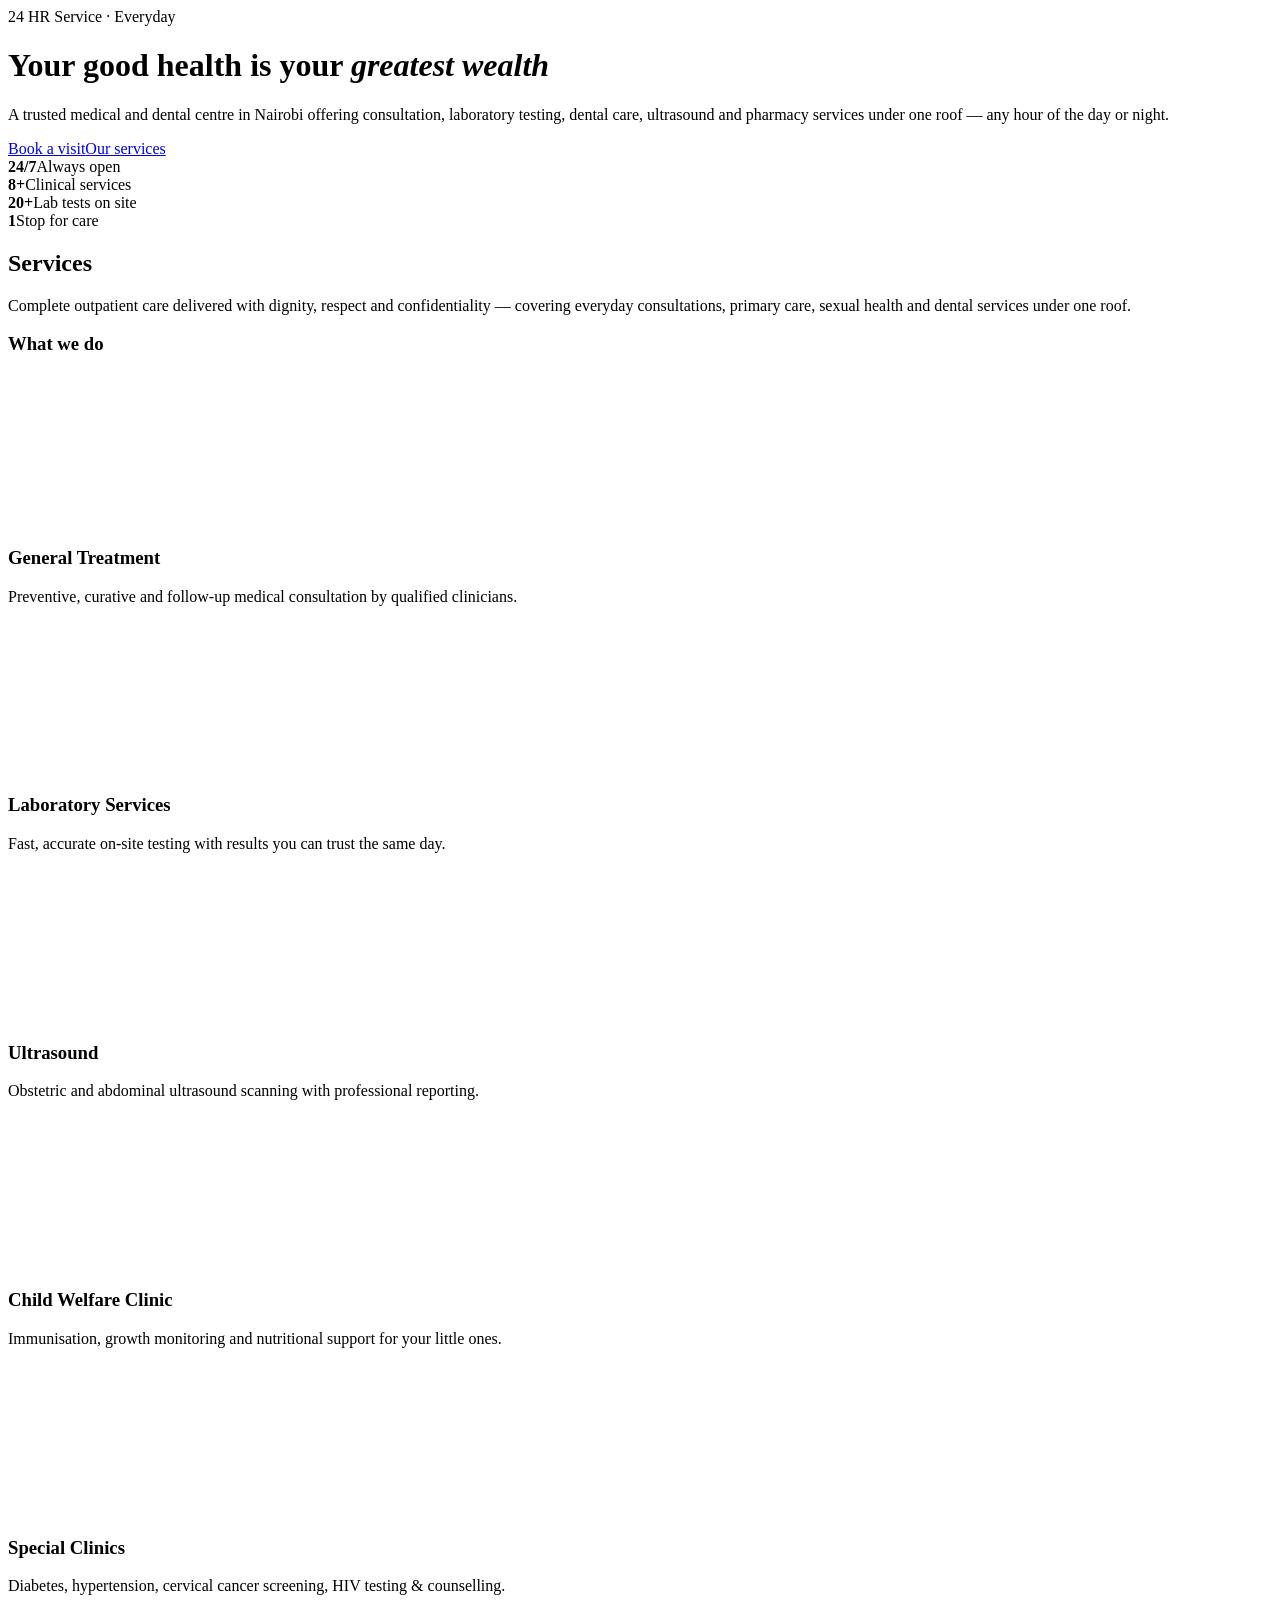
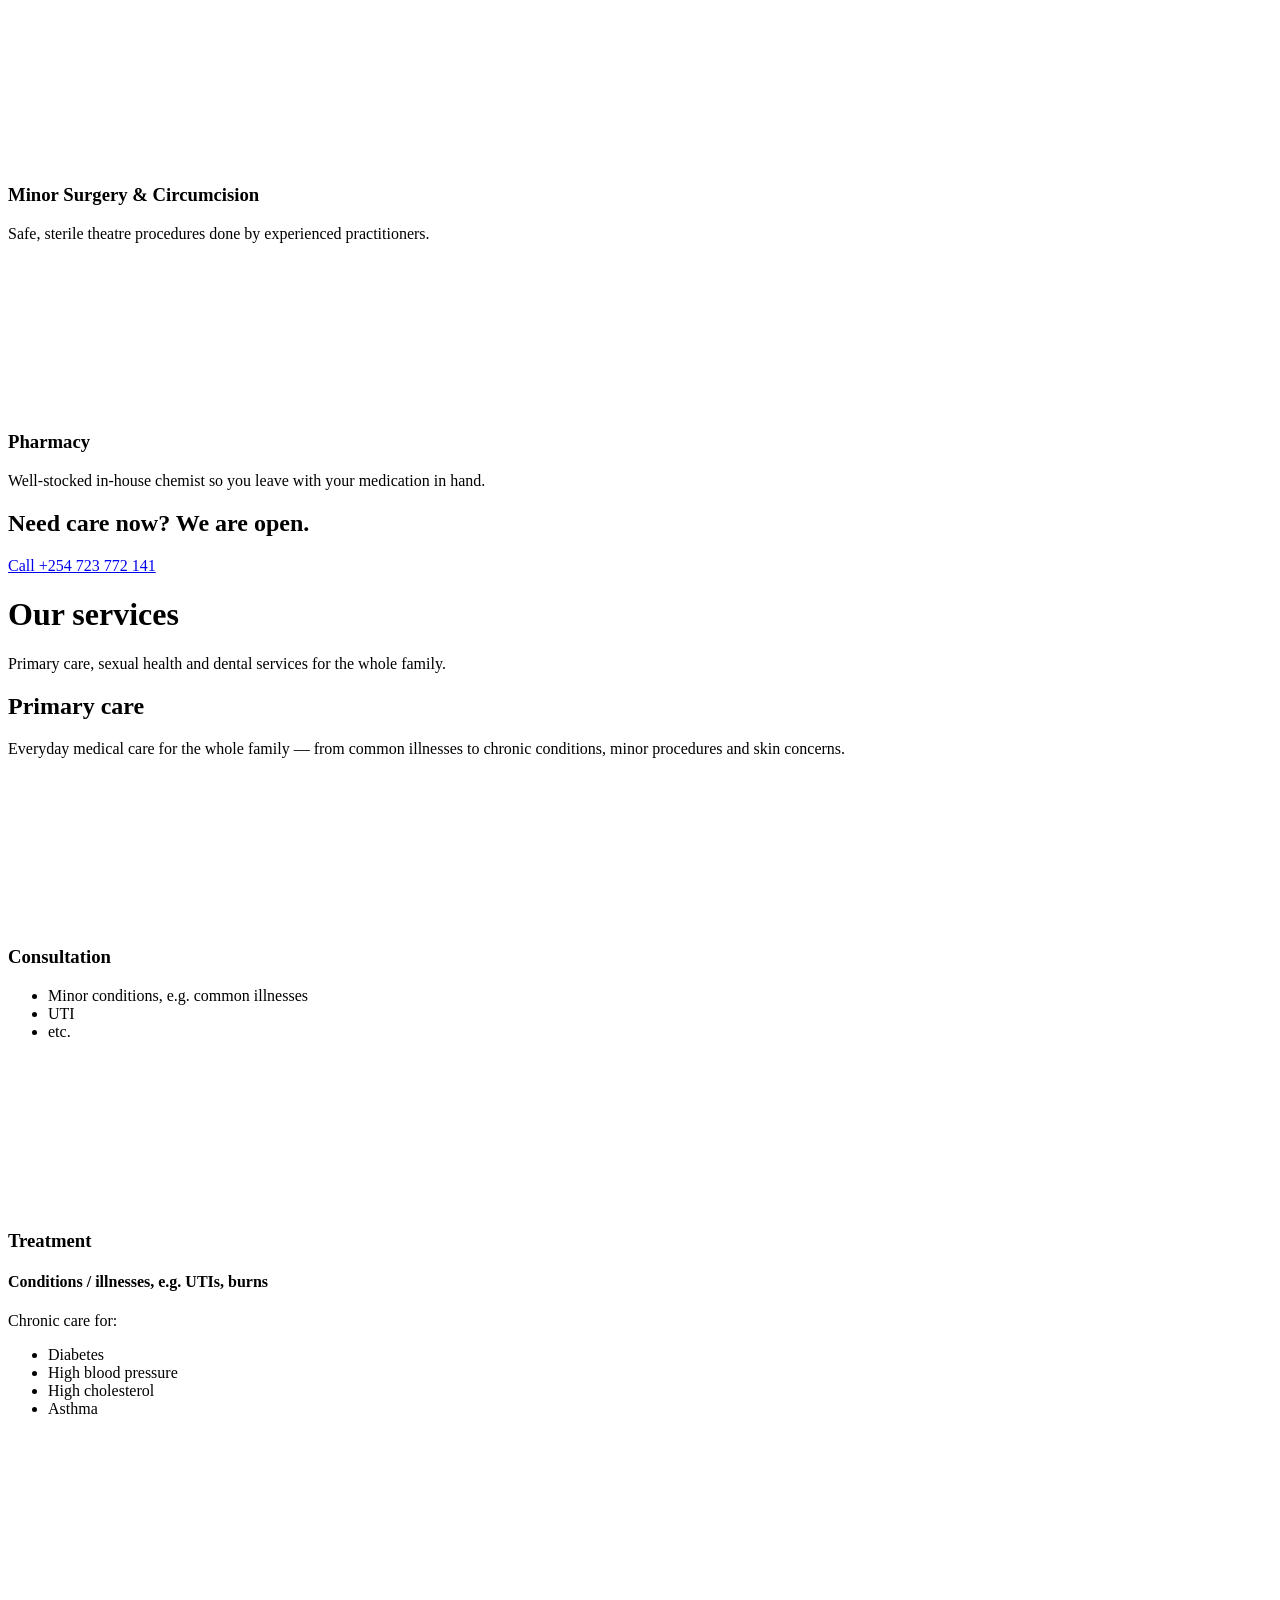
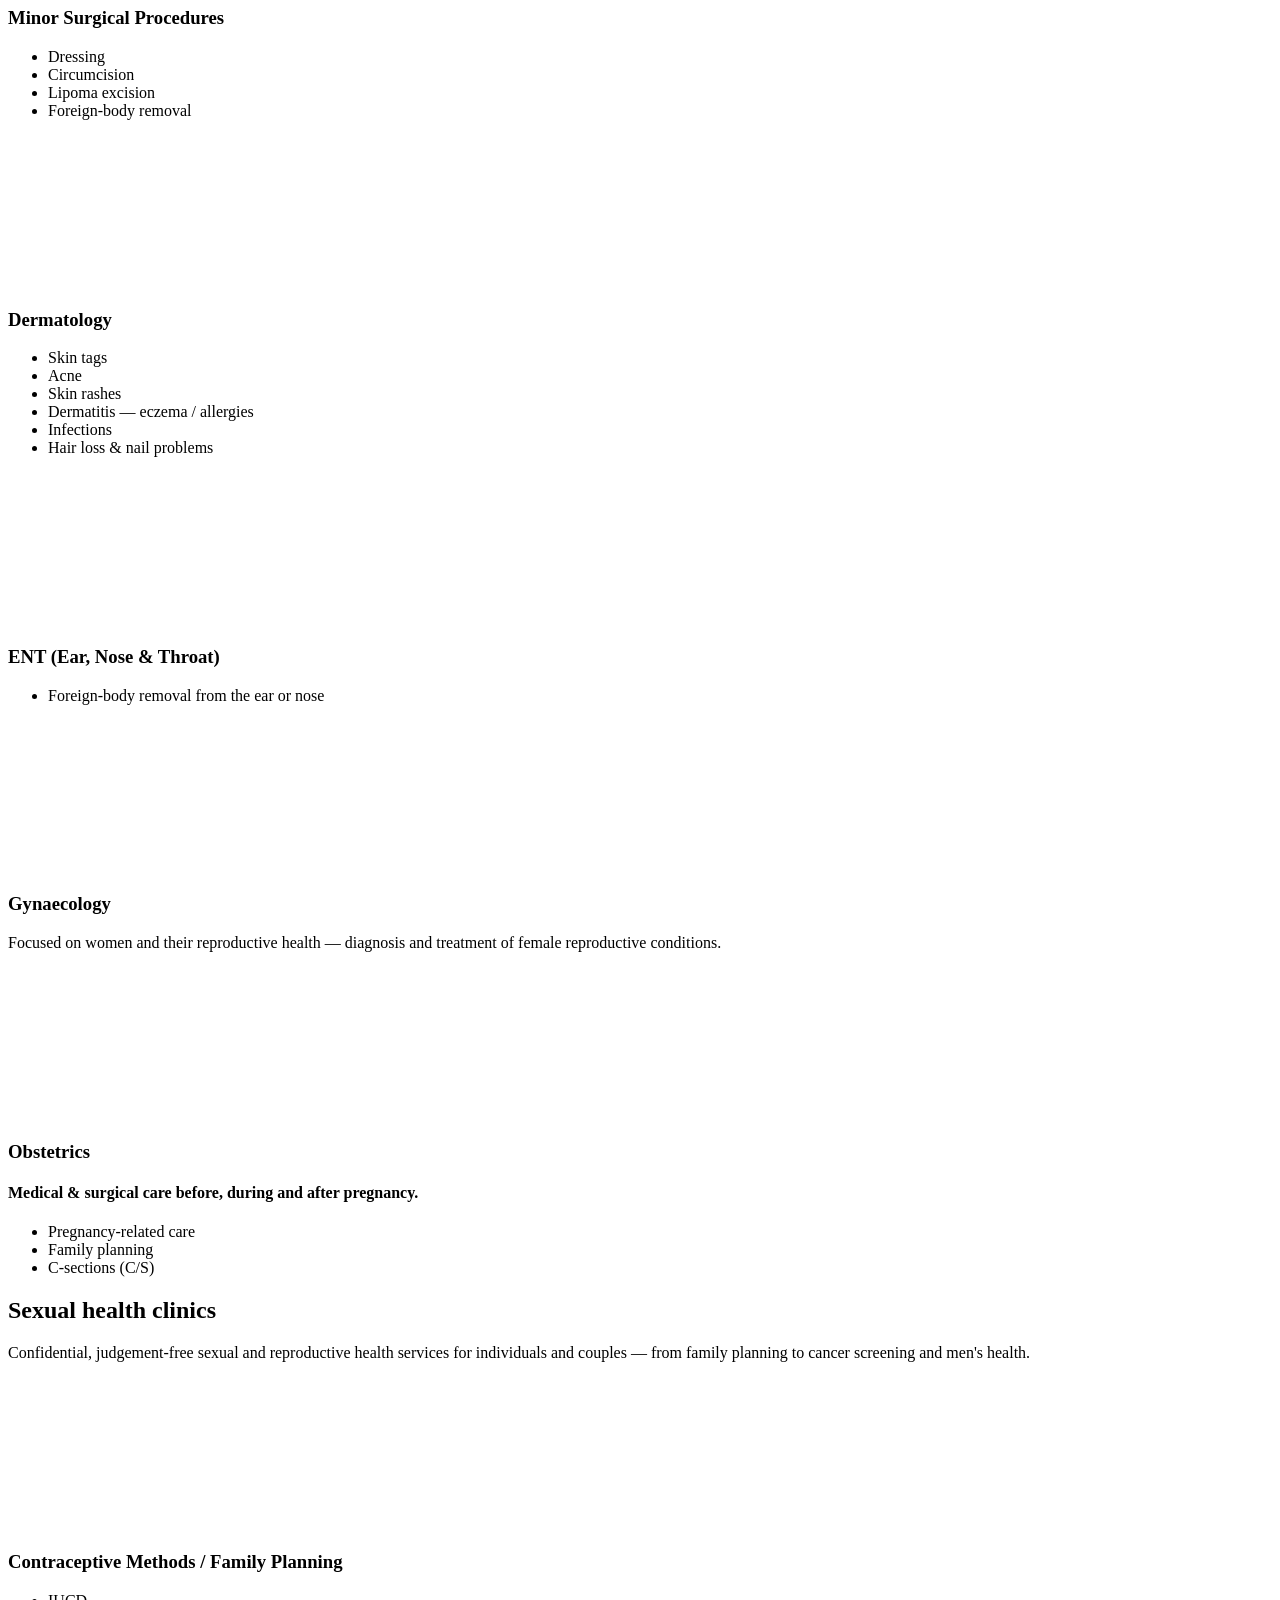
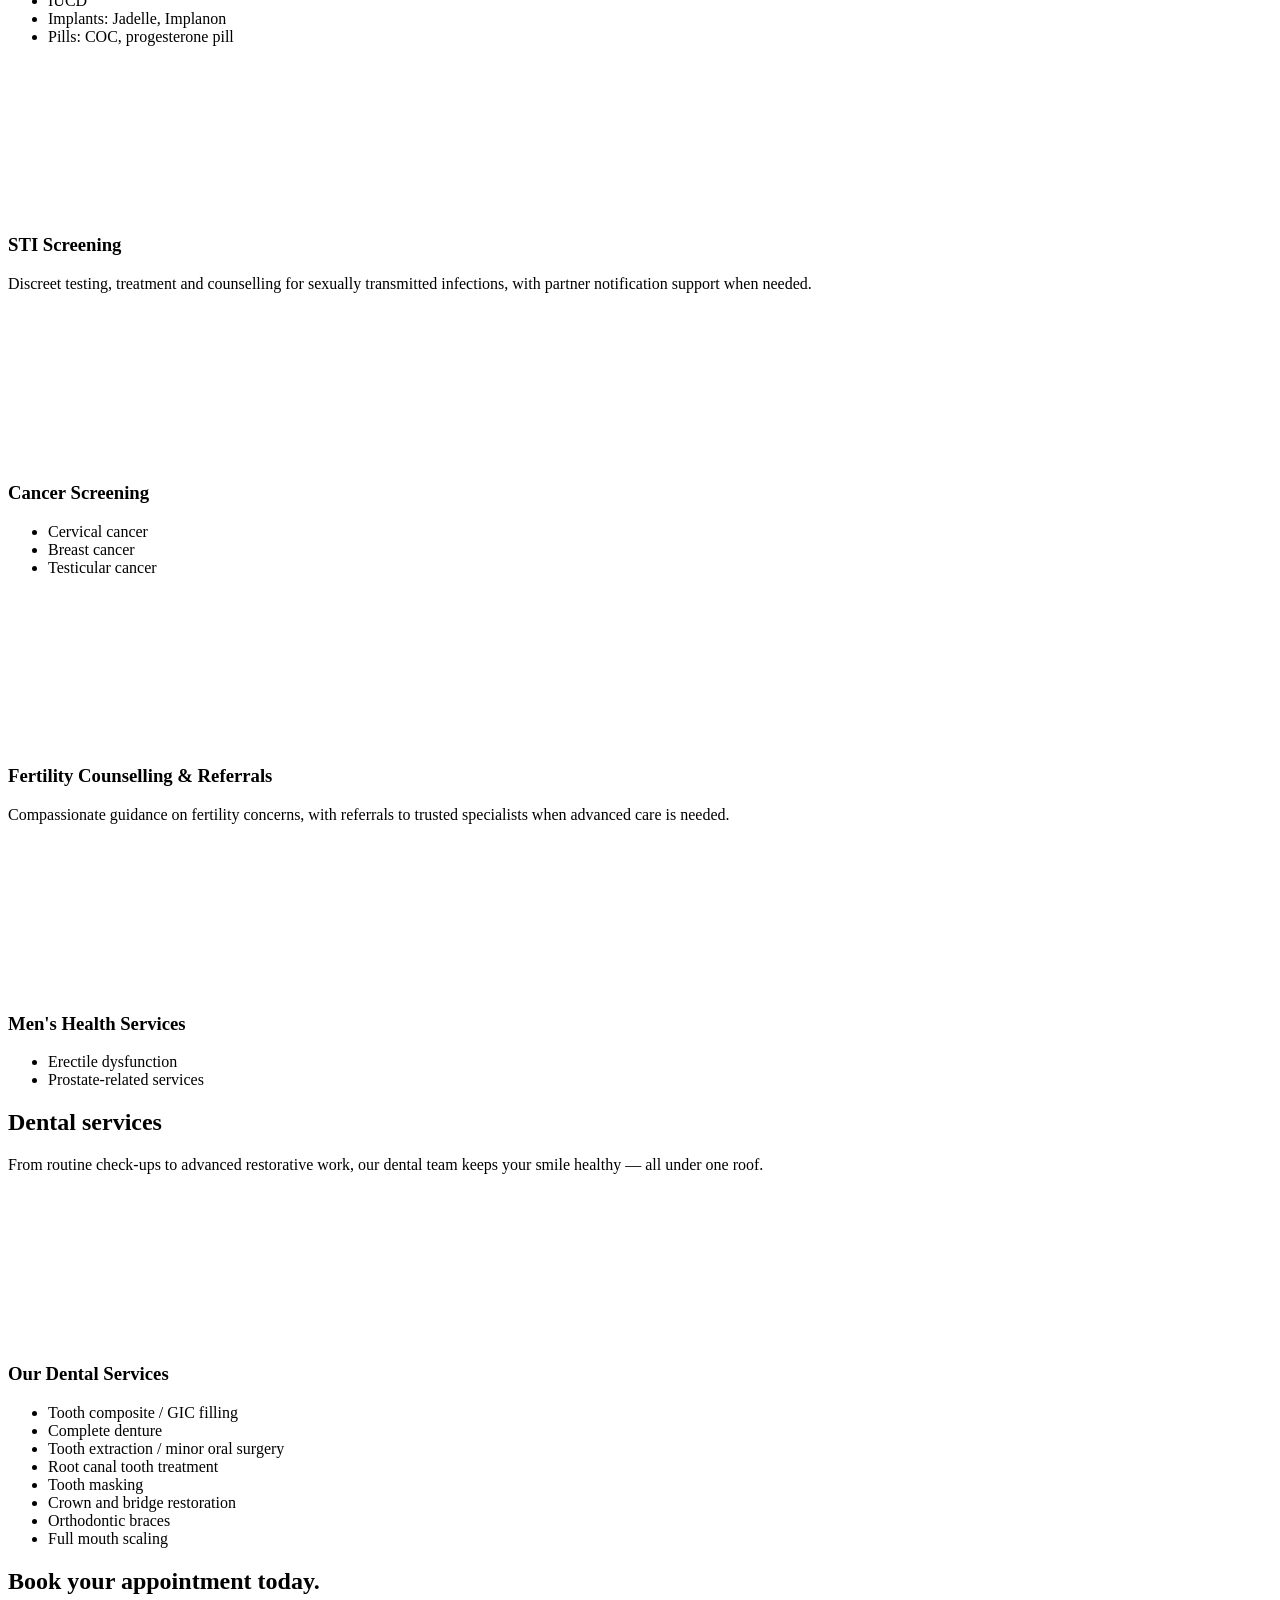
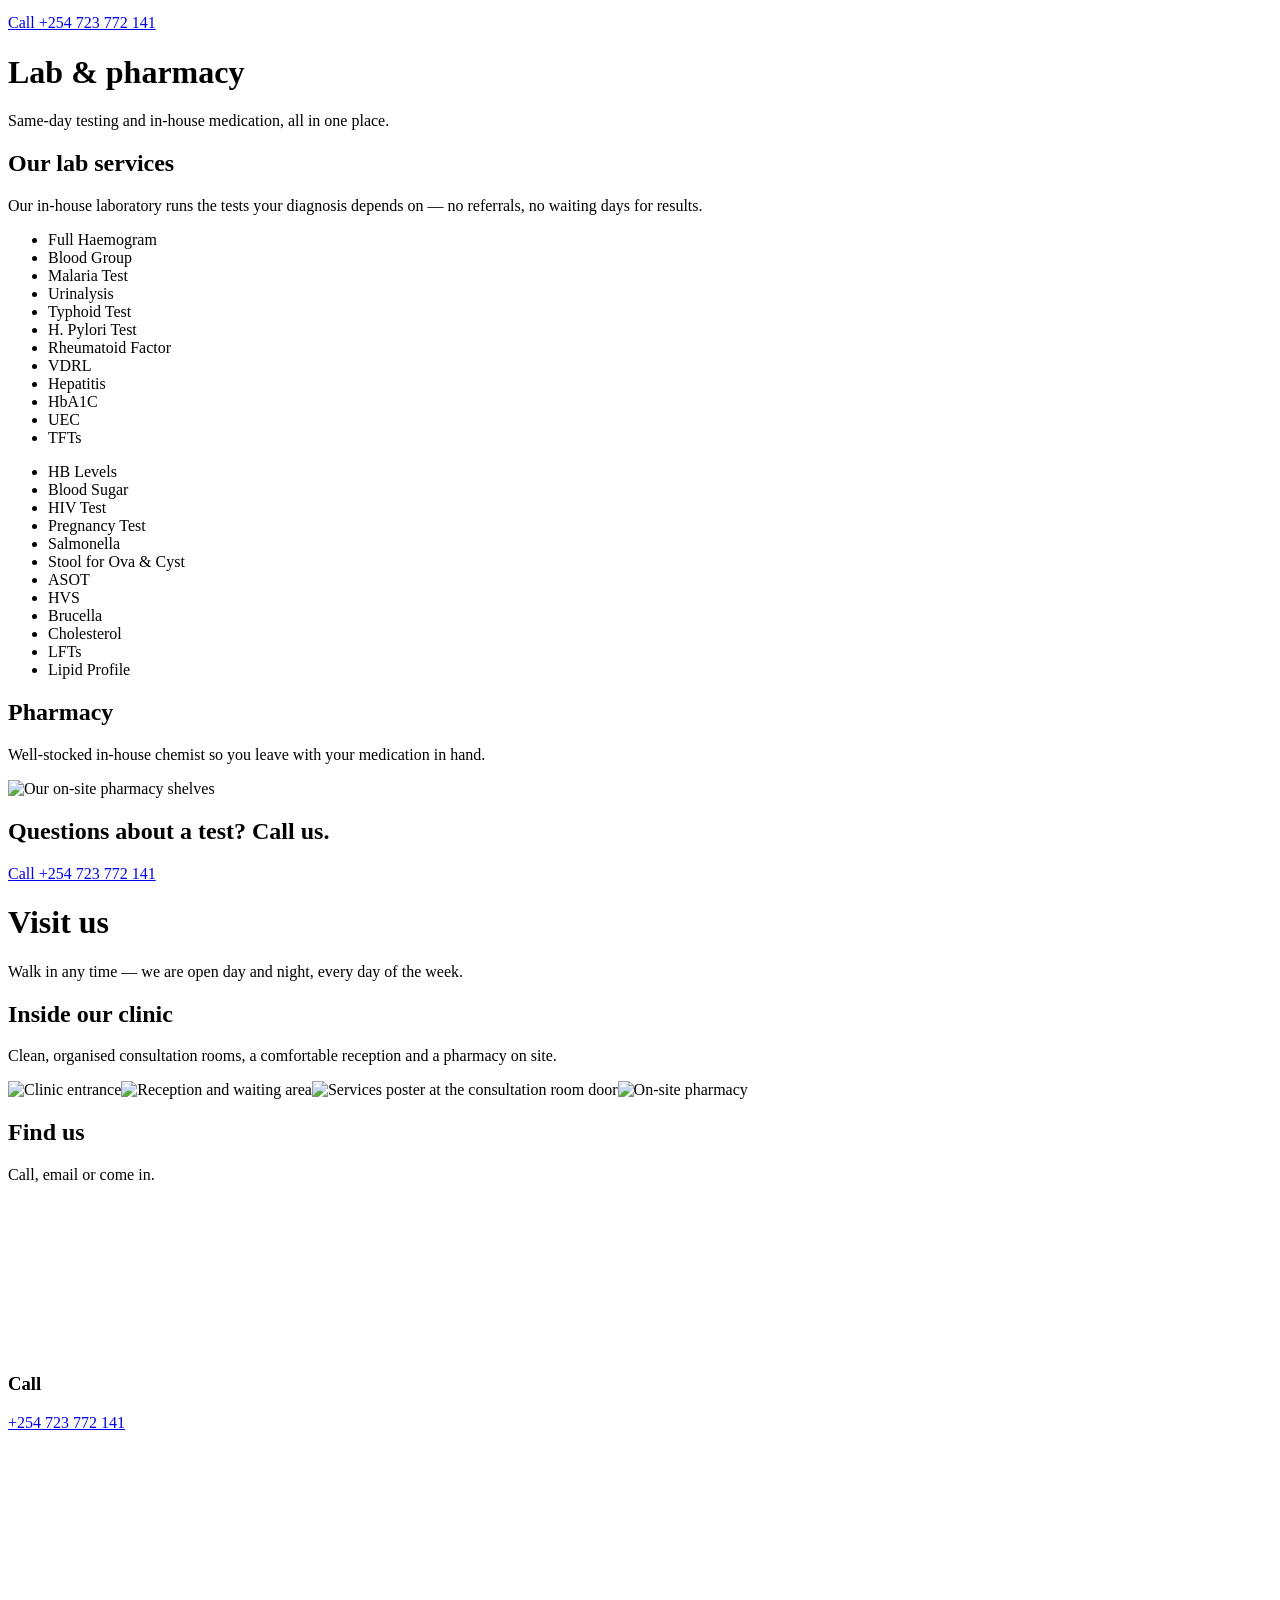
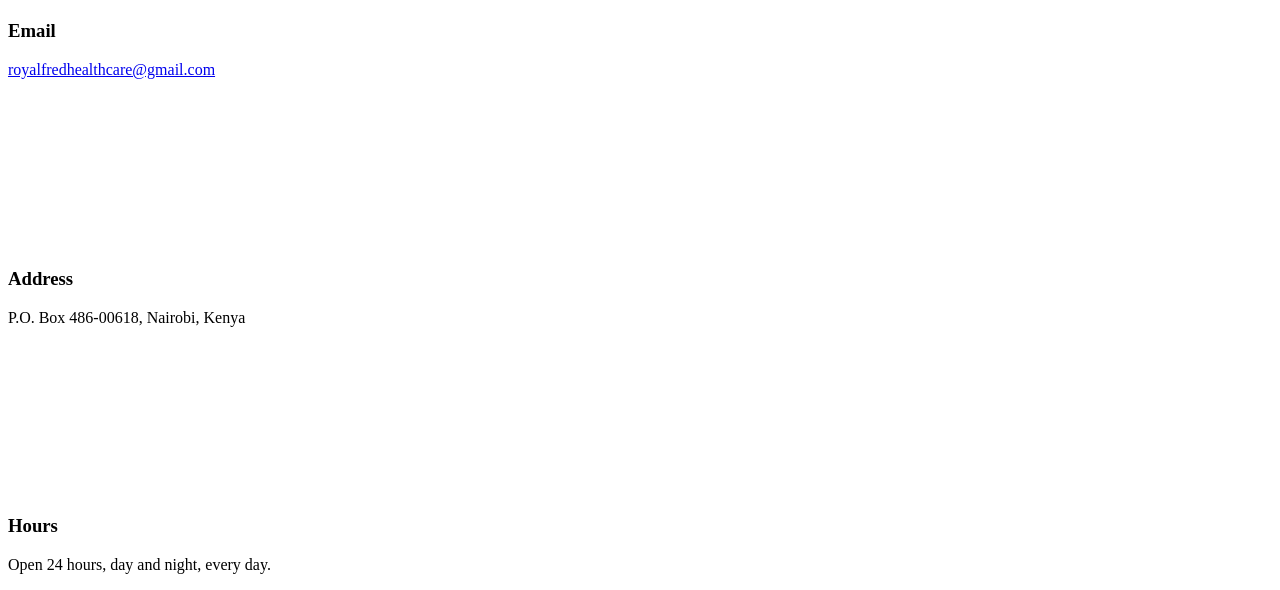
==== index.html @ 3054e9f2 "Create index.html for Ramos Healthcare website Added a comprehensive HTML structure for the Ramos He" ====
<!DOCTYPE html>
<html lang="en"><head><meta charset="utf-8"><meta name="viewport" content="width=device-width,initial-scale=1">
<title>Home | The Ramos Healthcare &amp; Dental Centre</title>
<meta name="description" content="24-hour medical and dental centre in Nairobi.">
<link rel="stylesheet" href="style.css"></head><body>
<main><div class="hero"><div class="wrap"><span class="tag">24 HR Service · Everyday</span>
<h1>Your good health is your <em>greatest wealth</em></h1>
<p>A trusted medical and dental centre in Nairobi offering consultation, laboratory testing, dental care, ultrasound and pharmacy services under one roof — any hour of the day or night.</p>
<div class="cta"><a class="btn" href="contact.html">Book a visit</a><a class="btn o" href="services.html">Our services</a></div>
<div class="stats"><div class="stat"><b>24/7</b><span>Always open</span></div><div class="stat"><b>8+</b><span>Clinical services</span></div><div class="stat"><b>20+</b><span>Lab tests on site</span></div><div class="stat"><b>1</b><span>Stop for care</span></div></div></div></div>
<section><div class="wrap"><div class="head"><h2>Services</h2><p>Complete outpatient care delivered with dignity, respect and confidentiality — covering everyday consultations, primary care, sexual health and dental services under one roof.</p></div><h3 class="sub">What we do</h3><div class="grid">
<div class="card"><svg class="i"><use href="#shield"/></svg><h3>General Treatment</h3><p>Preventive, curative and follow-up medical consultation by qualified clinicians.</p></div>
<div class="card"><svg class="i"><use href="#flask"/></svg><h3>Laboratory Services</h3><p>Fast, accurate on-site testing with results you can trust the same day.</p></div>
<div class="card"><svg class="i"><use href="#scan"/></svg><h3>Ultrasound</h3><p>Obstetric and abdominal ultrasound scanning with professional reporting.</p></div>
<div class="card"><svg class="i"><use href="#smile"/></svg><h3>Child Welfare Clinic</h3><p>Immunisation, growth monitoring and nutritional support for your little ones.</p></div>
<div class="card"><svg class="i"><use href="#heart"/></svg><h3>Special Clinics</h3><p>Diabetes, hypertension, cervical cancer screening, HIV testing &amp; counselling.</p></div>
<div class="card"><svg class="i"><use href="#cut"/></svg><h3>Minor Surgery &amp; Circumcision</h3><p>Safe, sterile theatre procedures done by experienced practitioners.</p></div>
<div class="card"><svg class="i"><use href="#pill"/></svg><h3>Pharmacy</h3><p>Well-stocked in-house chemist so you leave with your medication in hand.</p></div></div></div></section>
<div class="band"><div class="wrap"><h2>Need care now? We are open.</h2><a class="btn" href="tel:+254723772141">Call +254 723 772 141</a></div></div></main>
<script src="site.js"></script></body></html><!DOCTYPE html>
<html lang="en"><head><meta charset="utf-8"><meta name="viewport" content="width=device-width,initial-scale=1">
<title>Services | The Ramos Healthcare &amp; Dental Centre</title>
<meta name="description" content="Primary care, sexual health and dental services.">
<link rel="stylesheet" href="style.css"></head><body>
<main><div class="pagehead"><div class="wrap"><h1>Our services</h1><p>Primary care, sexual health and dental services for the whole family.</p></div></div>
<section class="grey"><div class="wrap"><div class="head"><h2>Primary care</h2><p>Everyday medical care for the whole family — from common illnesses to chronic conditions, minor procedures and skin concerns.</p></div><div class="grid">
<div class="card plain"><svg class="i"><use href="#clip"/></svg><h3>Consultation</h3><ul class="ck"><li>Minor conditions, e.g. common illnesses</li><li>UTI</li><li>etc.</li></ul></div>
<div class="card plain"><svg class="i"><use href="#heart"/></svg><h3>Treatment</h3><h4>Conditions / illnesses, e.g. UTIs, burns</h4><div class="cl">Chronic care for:</div><ul class="ck"><li>Diabetes</li><li>High blood pressure</li><li>High cholesterol</li><li>Asthma</li></ul></div>
<div class="card plain"><svg class="i"><use href="#cut"/></svg><h3>Minor Surgical Procedures</h3><ul class="ck"><li>Dressing</li><li>Circumcision</li><li>Lipoma excision</li><li>Foreign-body removal</li></ul></div>
<div class="card plain"><svg class="i"><use href="#spark"/></svg><h3>Dermatology</h3><ul class="ck"><li>Skin tags</li><li>Acne</li><li>Skin rashes</li><li>Dermatitis — eczema / allergies</li><li>Infections</li><li>Hair loss &amp; nail problems</li></ul></div>
<div class="card plain"><svg class="i"><use href="#ear"/></svg><h3>ENT (Ear, Nose &amp; Throat)</h3><ul class="ck"><li>Foreign-body removal from the ear or nose</li></ul></div>
<div class="card plain"><svg class="i"><use href="#venus"/></svg><h3>Gynaecology</h3><p>Focused on women and their reproductive health — diagnosis and treatment of female reproductive conditions.</p></div>
<div class="card plain"><svg class="i"><use href="#smile"/></svg><h3>Obstetrics</h3><h4>Medical &amp; surgical care before, during and after pregnancy.</h4><ul class="ck"><li>Pregnancy-related care</li><li>Family planning</li><li>C-sections (C/S)</li></ul></div></div></div></section>

<section><div class="wrap"><div class="head"><h2>Sexual health clinics</h2><p>Confidential, judgement-free sexual and reproductive health services for individuals and couples — from family planning to cancer screening and men's health.</p></div><div class="grid">
<div class="card plain"><svg class="i"><use href="#shield"/></svg><h3>Contraceptive Methods / Family Planning</h3><ul class="ck"><li>IUCD</li><li>Implants: Jadelle, Implanon</li><li>Pills: COC, progesterone pill</li></ul></div>
<div class="card plain"><svg class="i"><use href="#micro"/></svg><h3>STI Screening</h3><p>Discreet testing, treatment and counselling for sexually transmitted infections, with partner notification support when needed.</p></div>
<div class="card plain"><svg class="i"><use href="#ribbon"/></svg><h3>Cancer Screening</h3><ul class="ck"><li>Cervical cancer</li><li>Breast cancer</li><li>Testicular cancer</li></ul></div>
<div class="card plain"><svg class="i"><use href="#users"/></svg><h3>Fertility Counselling &amp; Referrals</h3><p>Compassionate guidance on fertility concerns, with referrals to trusted specialists when advanced care is needed.</p></div>
<div class="card plain"><svg class="i"><use href="#mars"/></svg><h3>Men's Health Services</h3><ul class="ck"><li>Erectile dysfunction</li><li>Prostate-related services</li></ul></div></div></div></section>

<section class="grey"><div class="wrap"><div class="head"><h2>Dental services</h2><p>From routine check-ups to advanced restorative work, our dental team keeps your smile healthy — all under one roof.</p></div><div class="grid one">
<div class="card plain"><svg class="i"><use href="#smile"/></svg><h3>Our Dental Services</h3><ul class="ck"><li>Tooth composite / GIC filling</li><li>Complete denture</li><li>Tooth extraction / minor oral surgery</li><li>Root canal tooth treatment</li><li>Tooth masking</li><li>Crown and bridge restoration</li><li>Orthodontic braces</li><li>Full mouth scaling</li></ul></div></div></div></section>
<div class="band"><div class="wrap"><h2>Book your appointment today.</h2><a class="btn" href="tel:+254723772141">Call +254 723 772 141</a></div></div></main>
<script src="site.js"></script></body></html>
<!DOCTYPE html>
<html lang="en"><head><meta charset="utf-8"><meta name="viewport" content="width=device-width,initial-scale=1">
<title>Lab &amp; Pharmacy | The Ramos Healthcare &amp; Dental Centre</title>
<meta name="description" content="On-site laboratory tests and pharmacy.">
<link rel="stylesheet" href="style.css"></head><body>
<main><div class="pagehead"><div class="wrap"><h1>Lab &amp; pharmacy</h1><p>Same-day testing and in-house medication, all in one place.</p></div></div>
<section class="dark"><div class="wrap"><div class="head"><h2>Our lab services</h2><p>Our in-house laboratory runs the tests your diagnosis depends on — no referrals, no waiting days for results.</p></div><div class="labs"><ul class="ck"><li>Full Haemogram</li><li>Blood Group</li><li>Malaria Test</li><li>Urinalysis</li><li>Typhoid Test</li><li>H. Pylori Test</li><li>Rheumatoid Factor</li><li>VDRL</li><li>Hepatitis</li><li>HbA1C</li><li>UEC</li><li>TFTs</li></ul><ul class="ck"><li>HB Levels</li><li>Blood Sugar</li><li>HIV Test</li><li>Pregnancy Test</li><li>Salmonella</li><li>Stool for Ova &amp; Cyst</li><li>ASOT</li><li>HVS</li><li>Brucella</li><li>Cholesterol</li><li>LFTs</li><li>Lipid Profile</li></ul></div></div></section>

<section class="grey"><div class="wrap split"><div class="head"><h2>Pharmacy</h2><p>Well-stocked in-house chemist so you leave with your medication in hand.</p></div><img class="shot" src="images/pharmacy.jpg" alt="Our on-site pharmacy shelves" loading="lazy"></div></section>
<div class="band"><div class="wrap"><h2>Questions about a test? Call us.</h2><a class="btn" href="tel:+254723772141">Call +254 723 772 141</a></div></div></main>
<script src="site.js"></script></body></html><!DOCTYPE html>
<html lang="en"><head><meta charset="utf-8"><meta name="viewport" content="width=device-width,initial-scale=1">
<title>Visit Us | The Ramos Healthcare &amp; Dental Centre</title>
<meta name="description" content="Contact details, address and clinic photos.">
<link rel="stylesheet" href="style.css"></head><body>
<main><div class="pagehead"><div class="wrap"><h1>Visit us</h1><p>Walk in any time — we are open day and night, every day of the week.</p></div></div>
<section><div class="wrap"><div class="head"><h2>Inside our clinic</h2><p>Clean, organised consultation rooms, a comfortable reception and a pharmacy on site.</p></div><div class="gal"><img src="images/clinic-front.jpg" alt="Clinic entrance" loading="lazy"><img src="images/reception.jpg" alt="Reception and waiting area" loading="lazy"><img src="images/poster-door.jpg" alt="Services poster at the consultation room door" loading="lazy"><img src="images/pharmacy.jpg" alt="On-site pharmacy" loading="lazy"></div></div></section>

<section class="grey"><div class="wrap"><div class="head"><h2>Find us</h2><p>Call, email or come in.</p></div><div class="contact">
<div class="card"><svg class="i"><use href="#phone"/></svg><h3>Call</h3><p><a href="tel:+254723772141">+254 723 772 141</a></p></div>
<div class="card"><svg class="i"><use href="#mail"/></svg><h3>Email</h3><p><a href="mailto:royalfredhealthcare@gmail.com">royalfredhealthcare@gmail.com</a></p></div>
<div class="card"><svg class="i"><use href="#pin"/></svg><h3>Address</h3><p>P.O. Box 486-00618, Nairobi, Kenya</p></div>
<div class="card"><svg class="i"><use href="#clock"/></svg><h3>Hours</h3><p>Open 24 hours, day and night, every day.</p></div></div></div></section>
</main>
<script src="site.js"></script></body></html>
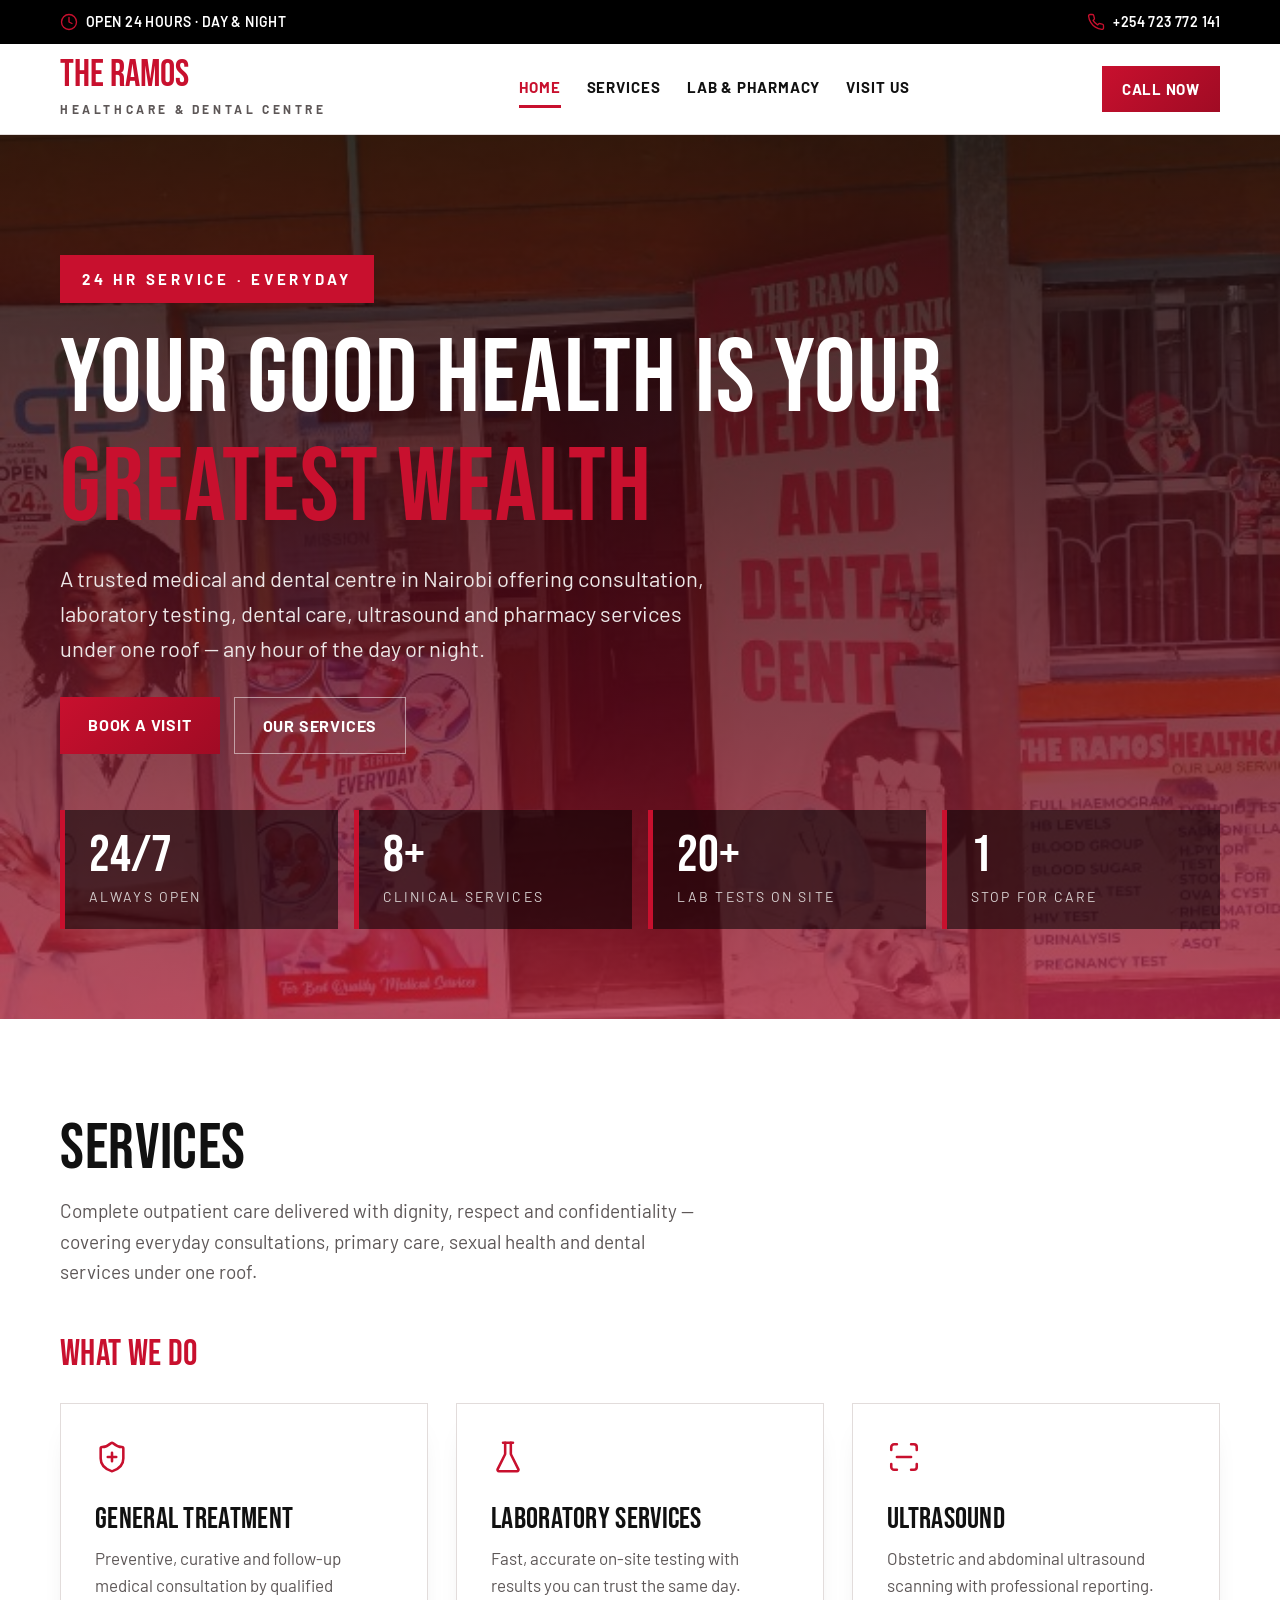
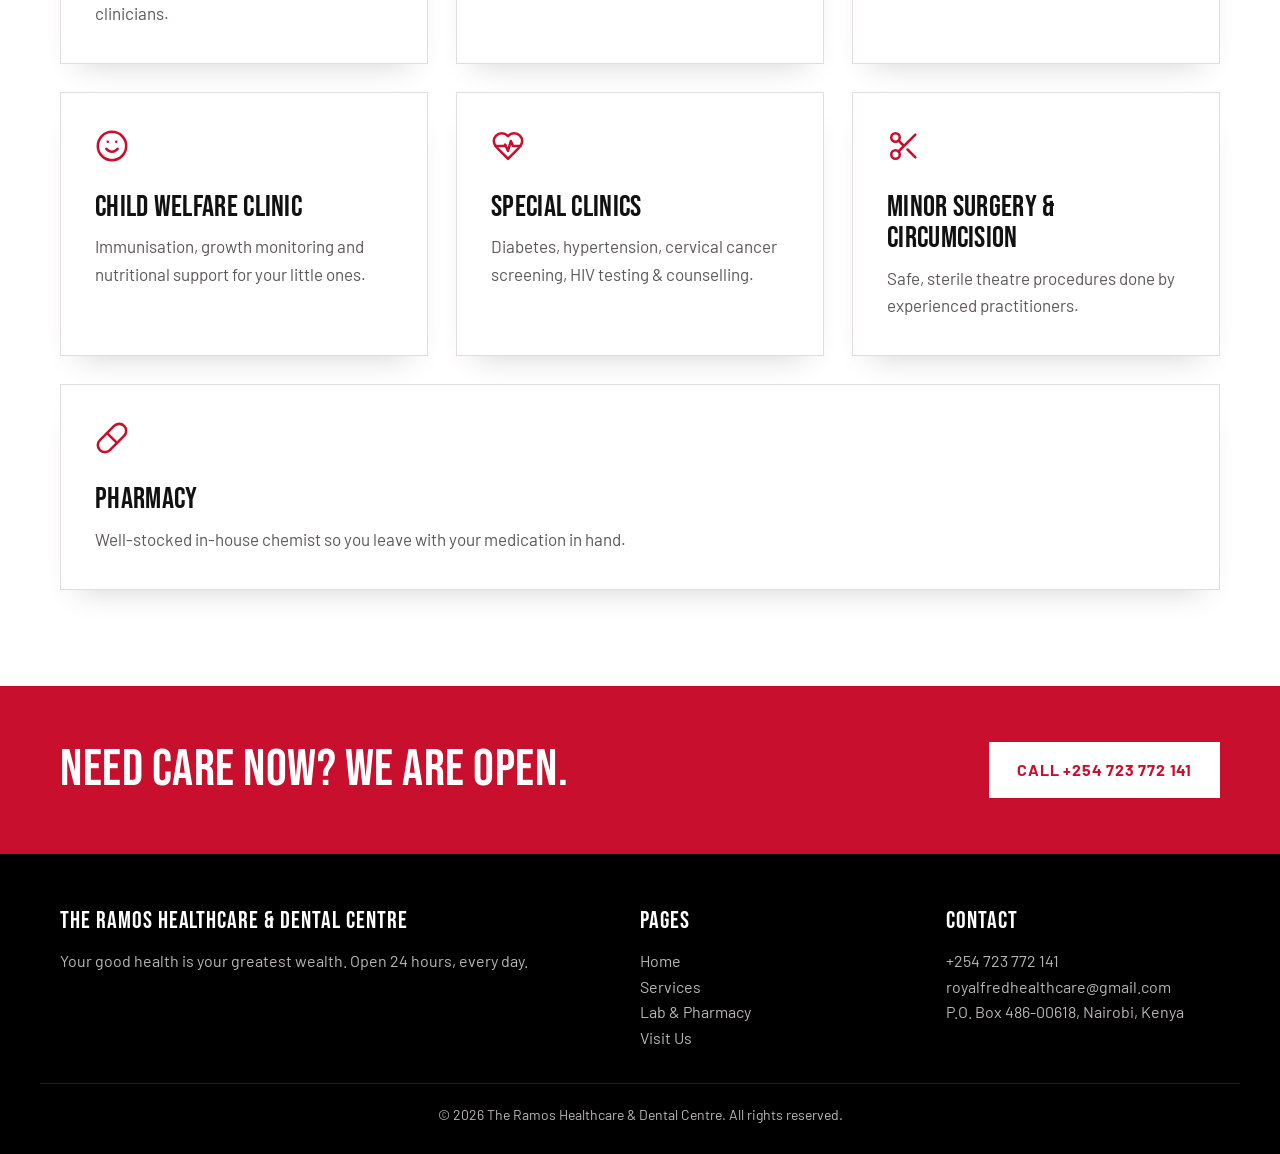
==== commit fd71d788: "Add initial index.html for healthcare website" ====
--- a/index.html
+++ b/index.html
@@ -17,54 +17,4 @@
 <div class="card"><svg class="i"><use href="#cut"/></svg><h3>Minor Surgery &amp; Circumcision</h3><p>Safe, sterile theatre procedures done by experienced practitioners.</p></div>
 <div class="card"><svg class="i"><use href="#pill"/></svg><h3>Pharmacy</h3><p>Well-stocked in-house chemist so you leave with your medication in hand.</p></div></div></div></section>
 <div class="band"><div class="wrap"><h2>Need care now? We are open.</h2><a class="btn" href="tel:+254723772141">Call +254 723 772 141</a></div></div></main>
-<script src="site.js"></script></body></html><!DOCTYPE html>
-<html lang="en"><head><meta charset="utf-8"><meta name="viewport" content="width=device-width,initial-scale=1">
-<title>Services | The Ramos Healthcare &amp; Dental Centre</title>
-<meta name="description" content="Primary care, sexual health and dental services.">
-<link rel="stylesheet" href="style.css"></head><body>
-<main><div class="pagehead"><div class="wrap"><h1>Our services</h1><p>Primary care, sexual health and dental services for the whole family.</p></div></div>
-<section class="grey"><div class="wrap"><div class="head"><h2>Primary care</h2><p>Everyday medical care for the whole family — from common illnesses to chronic conditions, minor procedures and skin concerns.</p></div><div class="grid">
-<div class="card plain"><svg class="i"><use href="#clip"/></svg><h3>Consultation</h3><ul class="ck"><li>Minor conditions, e.g. common illnesses</li><li>UTI</li><li>etc.</li></ul></div>
-<div class="card plain"><svg class="i"><use href="#heart"/></svg><h3>Treatment</h3><h4>Conditions / illnesses, e.g. UTIs, burns</h4><div class="cl">Chronic care for:</div><ul class="ck"><li>Diabetes</li><li>High blood pressure</li><li>High cholesterol</li><li>Asthma</li></ul></div>
-<div class="card plain"><svg class="i"><use href="#cut"/></svg><h3>Minor Surgical Procedures</h3><ul class="ck"><li>Dressing</li><li>Circumcision</li><li>Lipoma excision</li><li>Foreign-body removal</li></ul></div>
-<div class="card plain"><svg class="i"><use href="#spark"/></svg><h3>Dermatology</h3><ul class="ck"><li>Skin tags</li><li>Acne</li><li>Skin rashes</li><li>Dermatitis — eczema / allergies</li><li>Infections</li><li>Hair loss &amp; nail problems</li></ul></div>
-<div class="card plain"><svg class="i"><use href="#ear"/></svg><h3>ENT (Ear, Nose &amp; Throat)</h3><ul class="ck"><li>Foreign-body removal from the ear or nose</li></ul></div>
-<div class="card plain"><svg class="i"><use href="#venus"/></svg><h3>Gynaecology</h3><p>Focused on women and their reproductive health — diagnosis and treatment of female reproductive conditions.</p></div>
-<div class="card plain"><svg class="i"><use href="#smile"/></svg><h3>Obstetrics</h3><h4>Medical &amp; surgical care before, during and after pregnancy.</h4><ul class="ck"><li>Pregnancy-related care</li><li>Family planning</li><li>C-sections (C/S)</li></ul></div></div></div></section>
-
-<section><div class="wrap"><div class="head"><h2>Sexual health clinics</h2><p>Confidential, judgement-free sexual and reproductive health services for individuals and couples — from family planning to cancer screening and men's health.</p></div><div class="grid">
-<div class="card plain"><svg class="i"><use href="#shield"/></svg><h3>Contraceptive Methods / Family Planning</h3><ul class="ck"><li>IUCD</li><li>Implants: Jadelle, Implanon</li><li>Pills: COC, progesterone pill</li></ul></div>
-<div class="card plain"><svg class="i"><use href="#micro"/></svg><h3>STI Screening</h3><p>Discreet testing, treatment and counselling for sexually transmitted infections, with partner notification support when needed.</p></div>
-<div class="card plain"><svg class="i"><use href="#ribbon"/></svg><h3>Cancer Screening</h3><ul class="ck"><li>Cervical cancer</li><li>Breast cancer</li><li>Testicular cancer</li></ul></div>
-<div class="card plain"><svg class="i"><use href="#users"/></svg><h3>Fertility Counselling &amp; Referrals</h3><p>Compassionate guidance on fertility concerns, with referrals to trusted specialists when advanced care is needed.</p></div>
-<div class="card plain"><svg class="i"><use href="#mars"/></svg><h3>Men's Health Services</h3><ul class="ck"><li>Erectile dysfunction</li><li>Prostate-related services</li></ul></div></div></div></section>
-
-<section class="grey"><div class="wrap"><div class="head"><h2>Dental services</h2><p>From routine check-ups to advanced restorative work, our dental team keeps your smile healthy — all under one roof.</p></div><div class="grid one">
-<div class="card plain"><svg class="i"><use href="#smile"/></svg><h3>Our Dental Services</h3><ul class="ck"><li>Tooth composite / GIC filling</li><li>Complete denture</li><li>Tooth extraction / minor oral surgery</li><li>Root canal tooth treatment</li><li>Tooth masking</li><li>Crown and bridge restoration</li><li>Orthodontic braces</li><li>Full mouth scaling</li></ul></div></div></div></section>
-<div class="band"><div class="wrap"><h2>Book your appointment today.</h2><a class="btn" href="tel:+254723772141">Call +254 723 772 141</a></div></div></main>
 <script src="site.js"></script></body></html>
-<!DOCTYPE html>
-<html lang="en"><head><meta charset="utf-8"><meta name="viewport" content="width=device-width,initial-scale=1">
-<title>Lab &amp; Pharmacy | The Ramos Healthcare &amp; Dental Centre</title>
-<meta name="description" content="On-site laboratory tests and pharmacy.">
-<link rel="stylesheet" href="style.css"></head><body>
-<main><div class="pagehead"><div class="wrap"><h1>Lab &amp; pharmacy</h1><p>Same-day testing and in-house medication, all in one place.</p></div></div>
-<section class="dark"><div class="wrap"><div class="head"><h2>Our lab services</h2><p>Our in-house laboratory runs the tests your diagnosis depends on — no referrals, no waiting days for results.</p></div><div class="labs"><ul class="ck"><li>Full Haemogram</li><li>Blood Group</li><li>Malaria Test</li><li>Urinalysis</li><li>Typhoid Test</li><li>H. Pylori Test</li><li>Rheumatoid Factor</li><li>VDRL</li><li>Hepatitis</li><li>HbA1C</li><li>UEC</li><li>TFTs</li></ul><ul class="ck"><li>HB Levels</li><li>Blood Sugar</li><li>HIV Test</li><li>Pregnancy Test</li><li>Salmonella</li><li>Stool for Ova &amp; Cyst</li><li>ASOT</li><li>HVS</li><li>Brucella</li><li>Cholesterol</li><li>LFTs</li><li>Lipid Profile</li></ul></div></div></section>
-
-<section class="grey"><div class="wrap split"><div class="head"><h2>Pharmacy</h2><p>Well-stocked in-house chemist so you leave with your medication in hand.</p></div><img class="shot" src="images/pharmacy.jpg" alt="Our on-site pharmacy shelves" loading="lazy"></div></section>
-<div class="band"><div class="wrap"><h2>Questions about a test? Call us.</h2><a class="btn" href="tel:+254723772141">Call +254 723 772 141</a></div></div></main>
-<script src="site.js"></script></body></html><!DOCTYPE html>
-<html lang="en"><head><meta charset="utf-8"><meta name="viewport" content="width=device-width,initial-scale=1">
-<title>Visit Us | The Ramos Healthcare &amp; Dental Centre</title>
-<meta name="description" content="Contact details, address and clinic photos.">
-<link rel="stylesheet" href="style.css"></head><body>
-<main><div class="pagehead"><div class="wrap"><h1>Visit us</h1><p>Walk in any time — we are open day and night, every day of the week.</p></div></div>
-<section><div class="wrap"><div class="head"><h2>Inside our clinic</h2><p>Clean, organised consultation rooms, a comfortable reception and a pharmacy on site.</p></div><div class="gal"><img src="images/clinic-front.jpg" alt="Clinic entrance" loading="lazy"><img src="images/reception.jpg" alt="Reception and waiting area" loading="lazy"><img src="images/poster-door.jpg" alt="Services poster at the consultation room door" loading="lazy"><img src="images/pharmacy.jpg" alt="On-site pharmacy" loading="lazy"></div></div></section>
-
-<section class="grey"><div class="wrap"><div class="head"><h2>Find us</h2><p>Call, email or come in.</p></div><div class="contact">
-<div class="card"><svg class="i"><use href="#phone"/></svg><h3>Call</h3><p><a href="tel:+254723772141">+254 723 772 141</a></p></div>
-<div class="card"><svg class="i"><use href="#mail"/></svg><h3>Email</h3><p><a href="mailto:royalfredhealthcare@gmail.com">royalfredhealthcare@gmail.com</a></p></div>
-<div class="card"><svg class="i"><use href="#pin"/></svg><h3>Address</h3><p>P.O. Box 486-00618, Nairobi, Kenya</p></div>
-<div class="card"><svg class="i"><use href="#clock"/></svg><h3>Hours</h3><p>Open 24 hours, day and night, every day.</p></div></div></div></section>
-</main>
-<script src="site.js"></script></body></html>
--- a/style.css
+++ b/style.css
@@ -0,0 +1,104 @@
+@import url('https://fonts.googleapis.com/css2?family=Barlow:wght@400;500;600;700&family=Bebas+Neue&display=swap');
+:root{--tick:url("data:image/svg+xml,%3Csvg xmlns='http://www.w3.org/2000/svg' viewBox='0 0 24 24' fill='none' stroke='black' stroke-width='2.2' stroke-linecap='round' stroke-linejoin='round'%3E%3Cpath d='M20 6 9 17l-5-5'/%3E%3C/svg%3E");--red:#c8102e;--red-d:#a00b24;--black:#0a0a0a;--ink:#111;--mute:#5d5757;--grey:#f4f0ef;--line:#e2dcdb}
+*{box-sizing:border-box;margin:0;padding:0}
+html{scroll-behavior:smooth}
+body{font-family:'Barlow',system-ui,sans-serif;color:var(--ink);background:#fff;line-height:1.6;font-size:17px}
+img{max-width:100%;display:block}
+a{color:inherit;text-decoration:none}
+h1,h2,h3{font-family:'Bebas Neue',Impact,sans-serif;font-weight:400;line-height:1.05;letter-spacing:.01em}
+.wrap{max-width:1200px;margin:0 auto;padding:0 20px}
+.topbar{background:#000;color:#fff;font-weight:600;font-size:14px;letter-spacing:.03em;text-transform:uppercase}
+.topbar .wrap{display:flex;justify-content:space-between;align-items:center;gap:10px;padding-top:11px;padding-bottom:11px}
+.topbar span,.topbar a{display:flex;align-items:center;gap:8px;white-space:nowrap}
+.topbar svg{color:var(--red);width:18px;height:18px;flex:none}
+header{background:#fff;border-bottom:1px solid var(--line);position:sticky;top:0;z-index:50}
+header .wrap{display:flex;align-items:center;justify-content:space-between;gap:14px;padding-top:12px;padding-bottom:12px}
+.logo{display:block}
+.logo b{font-family:'Bebas Neue',sans-serif;font-weight:400;font-size:38px;color:var(--red);line-height:1;display:block}
+.logo small{font-weight:700;font-size:12px;letter-spacing:.3em;color:var(--mute);text-transform:uppercase}
+nav{display:flex;align-items:center;gap:26px}
+nav a.l{font-weight:700;text-transform:uppercase;letter-spacing:.06em;font-size:15px;padding:6px 0;border-bottom:3px solid transparent}
+nav a.l:hover,nav a.l.on{border-color:var(--red);color:var(--red)}
+.btn{display:inline-block;background:linear-gradient(135deg,var(--red),var(--red-d));color:#fff;font-weight:700;text-transform:uppercase;letter-spacing:.05em;padding:15px 28px;border:0;cursor:pointer;font-size:16px}
+.btn:hover{background:var(--black)}
+.btn.o{background:transparent;border:1px solid rgba(255,255,255,.5)}
+.btn.o:hover{background:#fff;color:var(--black)}
+.btn.sm{padding:11px 20px;font-size:15px}
+.menu{display:none;background:none;border:1px solid var(--line);width:44px;height:44px;cursor:pointer}
+.menu span{display:block;width:20px;height:2px;background:var(--ink);margin:5px auto}
+a:focus-visible,button:focus-visible{outline:3px solid var(--red);outline-offset:2px}
+.hero{position:relative;color:#fff;background:#222 url(images/clinic-front.jpg) center/cover;padding:120px 0 90px}
+.hero:before{content:"";position:absolute;inset:0;background:linear-gradient(180deg,rgba(10,10,10,.78),rgba(160,11,36,.72))}
+.hero .wrap{position:relative}
+.tag{display:inline-block;background:var(--red);color:#fff;font-weight:700;letter-spacing:.25em;text-transform:uppercase;padding:12px 22px;font-size:15px}
+.hero h1{font-size:clamp(52px,9vw,104px);margin:22px 0 18px;max-width:820px}
+.hero h1 em{font-style:normal;color:var(--red)}
+.hero p{font-size:20px;max-width:620px;color:#ece6e6}
+.cta{display:flex;flex-wrap:wrap;gap:14px;margin-top:30px}
+.stats{display:grid;grid-template-columns:repeat(4,1fr);gap:16px;margin-top:56px}
+.stat{background:rgba(0,0,0,.55);border-left:5px solid var(--red);padding:20px 24px}
+.stat b{font-family:'Bebas Neue',sans-serif;font-weight:400;font-size:52px;line-height:1;display:block}
+.stat span{text-transform:uppercase;letter-spacing:.15em;font-size:14px;color:#d6cfcf}
+section{padding:80px 0}
+.grey{background:var(--grey)}
+.dark{background:var(--black);color:#fff}
+.head h2{font-size:clamp(40px,6vw,64px)}
+.head p{color:var(--mute);font-size:19px;max-width:640px;margin-top:14px}
+.dark .head p{color:#bdb6b6}
+.sub{color:var(--red);font-size:36px;margin:48px 0 -10px}
+.grid{display:grid;grid-template-columns:repeat(3,1fr);gap:28px;margin-top:40px}
+.grid>.card:last-child:nth-child(3n+1){grid-column:span 3}
+.grid>.card:last-child:nth-child(3n+2){grid-column:span 2}
+.grid.one{grid-template-columns:minmax(0,680px)}
+.grid.one>.card{grid-column:auto}
+.card{background:#fff;border:1px solid var(--line);padding:32px 30px;box-shadow:0 18px 30px -18px rgba(0,0,0,.18)}
+.card svg.i{width:34px;height:34px;color:var(--red);margin-bottom:22px}
+.card h3{font-size:30px;margin-bottom:10px}
+.card h4{font-weight:600;font-size:21px;margin-bottom:8px;color:var(--mute)}
+.card p{color:var(--mute)}
+.card .cl{font-size:14px;font-weight:600;letter-spacing:.08em;text-transform:uppercase;color:#7b7474;margin:6px 0}
+.ck{list-style:none;margin-top:10px}
+.ck li{display:flex;gap:12px;padding:5px 0;color:var(--mute)}
+.ck li:before{content:'';flex:none;width:20px;height:20px;margin-top:4px;background:var(--red);-webkit-mask:var(--tick) center/contain no-repeat;mask:var(--tick) center/contain no-repeat}
+.card.plain h3{font-family:'Barlow',sans-serif;font-weight:500;font-size:25px;line-height:1.25;letter-spacing:0}
+.labs{display:grid;grid-template-columns:repeat(2,1fr);gap:0 56px;margin-top:40px;max-width:760px}
+.labs .ck li{color:#fff;font-size:19px}
+.split{display:grid;grid-template-columns:1fr 1fr;gap:56px;align-items:center}
+.split>*{min-width:0}
+.shot{border:8px solid var(--red);margin-top:50px;max-width:760px}
+.split .shot{margin:0;max-width:none;width:100%;height:auto}
+.gal{display:grid;grid-template-columns:repeat(2,1fr);gap:24px;margin-top:40px}
+.gal img{width:100%;height:400px;object-fit:cover;box-shadow:0 18px 30px -18px rgba(0,0,0,.3)}
+.contact{display:grid;grid-template-columns:repeat(auto-fit,minmax(250px,1fr));gap:24px;margin-top:40px}
+.contact h3{font-size:28px}
+.band{background:var(--red);color:#fff;padding:56px 0}
+.band .wrap{display:flex;flex-wrap:wrap;justify-content:space-between;align-items:center;gap:20px}
+.band h2{font-size:clamp(34px,5vw,52px)}
+.band .btn{background:#fff;color:var(--red)}
+.band .btn:hover{background:var(--black);color:#fff}
+.pagehead{background:var(--black);color:#fff;padding:64px 0;border-bottom:6px solid var(--red)}
+.pagehead p{color:#bdb6b6;font-size:19px;max-width:620px;margin-top:12px}
+.pagehead h1{font-size:clamp(48px,8vw,80px)}
+footer{background:#000;color:#bdb6b6;padding:48px 0 28px;font-size:16px}
+footer .wrap{display:grid;grid-template-columns:2fr 1fr 1fr;gap:32px}
+footer h4{font-family:'Bebas Neue',sans-serif;font-weight:400;color:#fff;font-size:24px;letter-spacing:.04em;margin-bottom:8px}
+footer a:hover{color:#fff}
+.copy{border-top:1px solid #222;margin-top:32px;padding-top:20px;font-size:14px;text-align:center}
+svg.i,svg.t{fill:none;stroke:currentColor;stroke-width:1.8;stroke-linecap:round;stroke-linejoin:round}
+@media(min-width:1100px){.hero h1{max-width:900px}.hero p{font-size:22px;max-width:680px}section{padding:96px 0}.card{padding:36px 34px}}
+@media(max-width:1000px){.grid{grid-template-columns:repeat(2,1fr)}.grid>.card:last-child:nth-child(3n+1),.grid>.card:last-child:nth-child(3n+2){grid-column:auto}.grid>.card:last-child:nth-child(odd){grid-column:span 2}.grid.one>.card{grid-column:auto!important}.split{grid-template-columns:1fr;gap:32px}}
+@media(max-width:820px){.grid,.gal{grid-template-columns:1fr}.grid>.card:last-child:nth-child(odd){grid-column:auto}.gal img{height:300px}
+.menu{display:block}
+nav{display:none;position:absolute;top:100%;left:0;right:0;background:#fff;flex-direction:column;align-items:stretch;gap:0;padding:8px 20px 20px;border-bottom:1px solid var(--line)}
+nav.open{display:flex}
+nav a.l{padding:14px 0;border-bottom:1px solid var(--line)}
+header .wrap{position:relative}
+header .btn.sm{display:none}
+.stats{grid-template-columns:1fr 1fr}
+.labs{gap:0 16px}
+.labs .ck li{font-size:17px}
+footer .wrap{grid-template-columns:1fr}
+.topbar .t2{display:none}
+section{padding:56px 0}}
+@media(max-width:480px){.logo b{font-size:32px}.logo small{font-size:10px;letter-spacing:.2em}.hero{padding:60px 0 50px}.btn{padding:14px 22px}}
+@media(prefers-reduced-motion:reduce){html{scroll-behavior:auto}}
